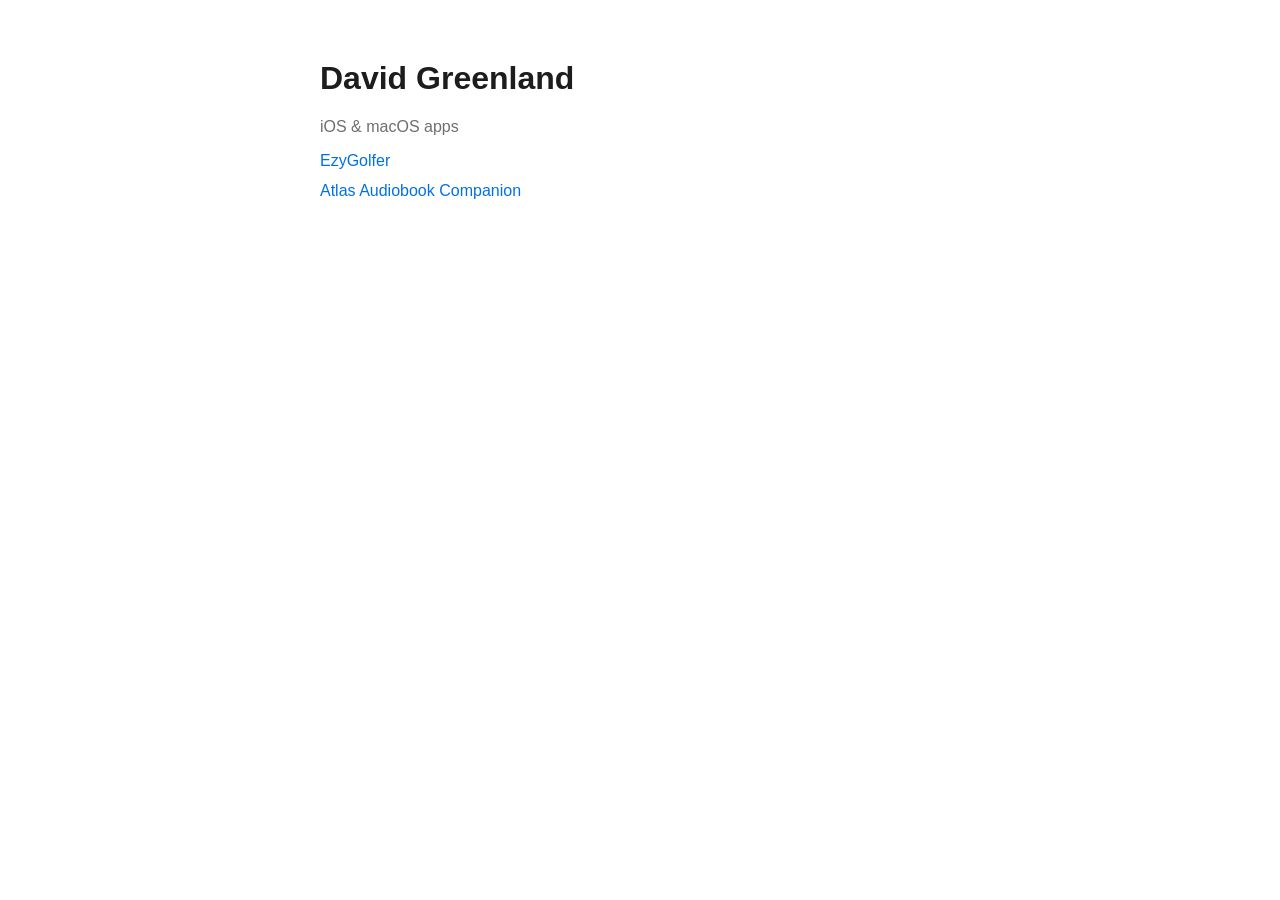
==== index.html @ 4c6e0069 "Initial developer site — EzyGolfer + Atlas Audiobook Companion privacy pages" ====
<!DOCTYPE html>
<html lang="en">
<head>
<meta charset="UTF-8">
<meta name="viewport" content="width=device-width, initial-scale=1.0">
<title>David Greenland — Apps</title>
<style>
  body { font-family: -apple-system, sans-serif; max-width: 640px; margin: 60px auto; padding: 0 20px; color: #1d1d1f; }
  h1 { font-size: 2rem; font-weight: 700; }
  p { color: #6e6e73; }
  ul { list-style: none; padding: 0; }
  li { margin: 12px 0; }
  a { color: #0071e3; text-decoration: none; }
  a:hover { text-decoration: underline; }
</style>
</head>
<body>
<h1>David Greenland</h1>
<p>iOS &amp; macOS apps</p>
<ul>
  <li><a href="/ezy-golfer/">EzyGolfer</a></li>
  <li><a href="/atlas-audiobook-companion/">Atlas Audiobook Companion</a></li>
</ul>
</body>
</html>
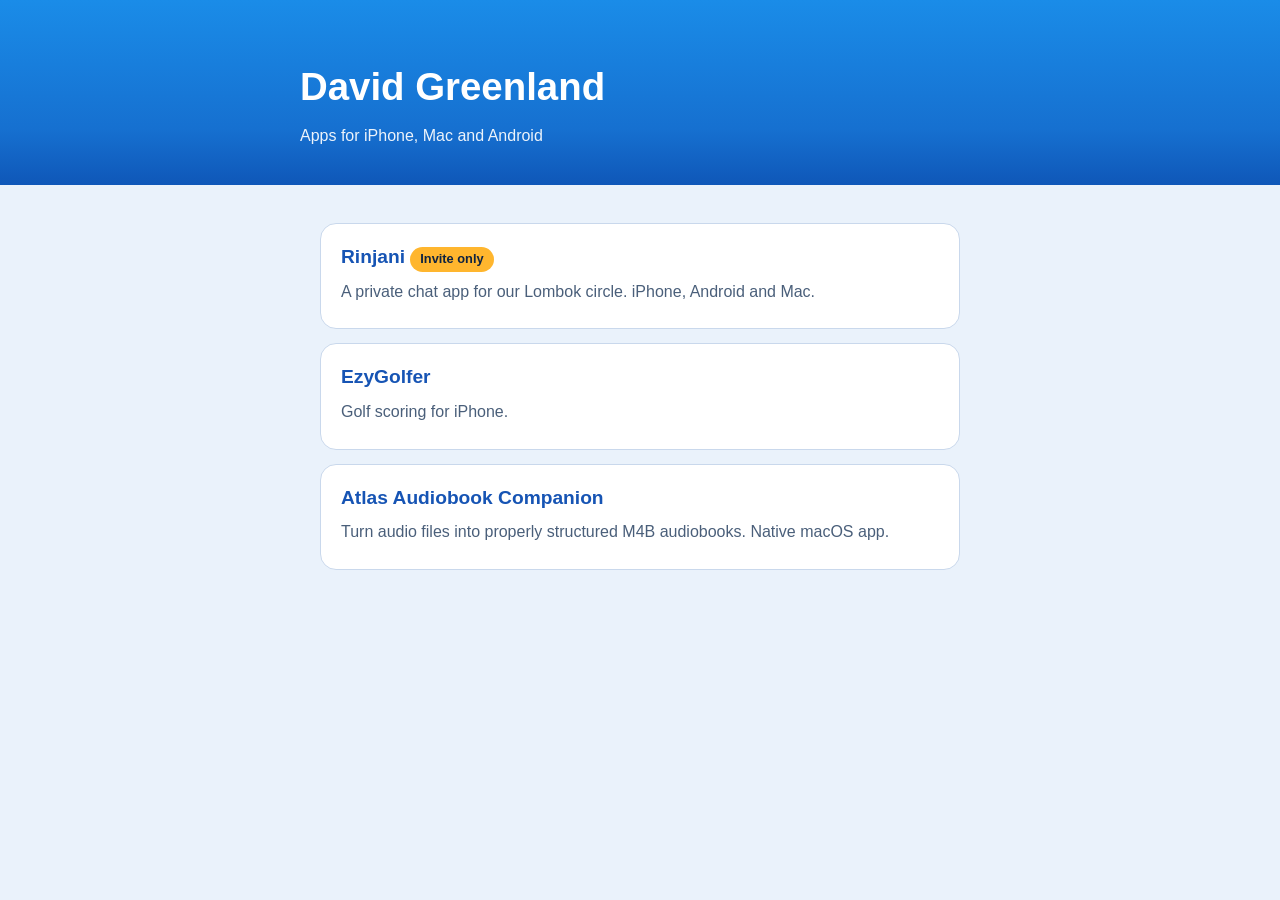
==== commit 6eb76854: "Starter site: new homepage, Rinjani install page (English + Bahasa Indonesia) Co-Authored-By: Claude" ====
--- a/index.html
+++ b/index.html
@@ -4,22 +4,17 @@
 <meta charset="UTF-8">
 <meta name="viewport" content="width=device-width, initial-scale=1.0">
 <title>David Greenland — Apps</title>
-<style>
-  body { font-family: -apple-system, sans-serif; max-width: 640px; margin: 60px auto; padding: 0 20px; color: #1d1d1f; }
-  h1 { font-size: 2rem; font-weight: 700; }
-  p { color: #6e6e73; }
-  ul { list-style: none; padding: 0; }
-  li { margin: 12px 0; }
-  a { color: #0071e3; text-decoration: none; }
-  a:hover { text-decoration: underline; }
-</style>
+<link rel="stylesheet" href="/assets/site.css">
 </head>
 <body>
-<h1>David Greenland</h1>
-<p>iOS &amp; macOS apps</p>
-<ul>
-  <li><a href="/ezy-golfer/">EzyGolfer</a></li>
-  <li><a href="/atlas-audiobook-companion/">Atlas Audiobook Companion</a></li>
-</ul>
+<header class="band"><div class="in"><h1>David Greenland</h1><p>Apps for iPhone, Mac and Android</p></div></header>
+<main>
+  <div class="card"><h2><a href="/rinjani/">Rinjani</a> <span class="tag">Invite only</span></h2>
+    <p>A private chat app for our Lombok circle. iPhone, Android and Mac.</p></div>
+  <div class="card"><h2><a href="/ezy-golfer/">EzyGolfer</a></h2>
+    <p>Golf scoring for iPhone.</p></div>
+  <div class="card"><h2><a href="/atlas-audiobook-companion/">Atlas Audiobook Companion</a></h2>
+    <p>Turn audio files into properly structured M4B audiobooks. Native macOS app.</p></div>
+</main>
 </body>
 </html>
--- a/assets/site.css
+++ b/assets/site.css
@@ -0,0 +1,19 @@
+:root { --ink:#0f2340; --ink2:#4a5f7a; --mist:#eaf2fb; --card:#fff; --blue:#1654b4; --sun:#ffb62e; --line:#c9d8ec; }
+@media (prefers-color-scheme: dark) { :root { --ink:#e8eef8; --ink2:#9db0c9; --mist:#0a1830; --card:#10233f; --blue:#5b9bff; --line:#24406b; } }
+* { box-sizing:border-box; }
+body { margin:0; font-family:-apple-system,"Segoe UI",Roboto,sans-serif; background:var(--mist); color:var(--ink); line-height:1.6; }
+header.band { background:linear-gradient(180deg,#1a8ce8,#1670d0 70%,#0f57b8); color:#fff; padding:56px 20px 36px; }
+header.band .in, main { max-width:680px; margin:0 auto; }
+header.band h1 { margin:0; font-size:2.4rem; }
+header.band p { margin:6px 0 0; opacity:.92; }
+main { padding:24px 20px 60px; }
+.card { background:var(--card); border-radius:16px; padding:18px 20px; margin:14px 0; border:1px solid var(--line); }
+.card h2 { margin:0 0 6px; font-size:1.2rem; }
+.card p { margin:6px 0; color:var(--ink2); }
+a { color:var(--blue); text-decoration:none; } a:hover { text-decoration:underline; }
+.btn { display:block; text-align:center; padding:14px; border-radius:999px; font-weight:700; margin:10px 0; background:var(--blue); color:#fff; }
+.btn.off { background:var(--line); color:var(--ink2); pointer-events:none; }
+.tag { display:inline-block; background:var(--sun); color:#0f2340; border-radius:999px; padding:2px 10px; font-size:.8rem; font-weight:700; }
+ol { padding-left:22px; } li { margin:6px 0; }
+.lang { text-align:right; font-size:.95rem; }
+.todo { background:#fff3d6; color:#5a4300; border-radius:8px; padding:2px 8px; font-size:.85rem; }
